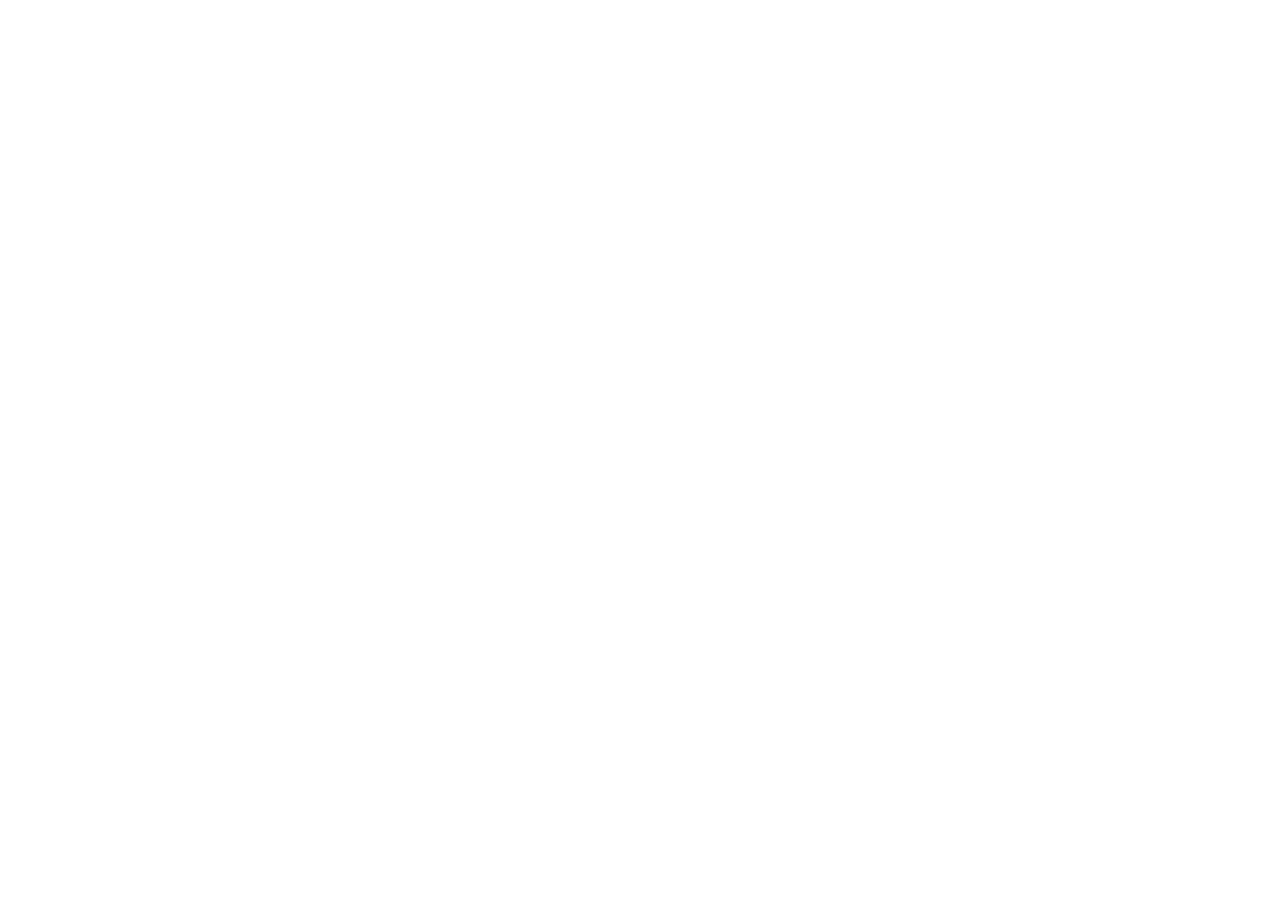
==== index.html @ b6cc02c6 "This is our fav food" ====
<!DOCTYPE html>
<html lang="en">
<head>
    <meta charset="UTF-8">
    <meta http-equiv="X-UA-Compatible" content="IE=edge">
    <meta name="viewport" content="width=device-width, initial-scale=1.0">
    <title>Document</title>
</head>
<body>
    
</body>
</html>
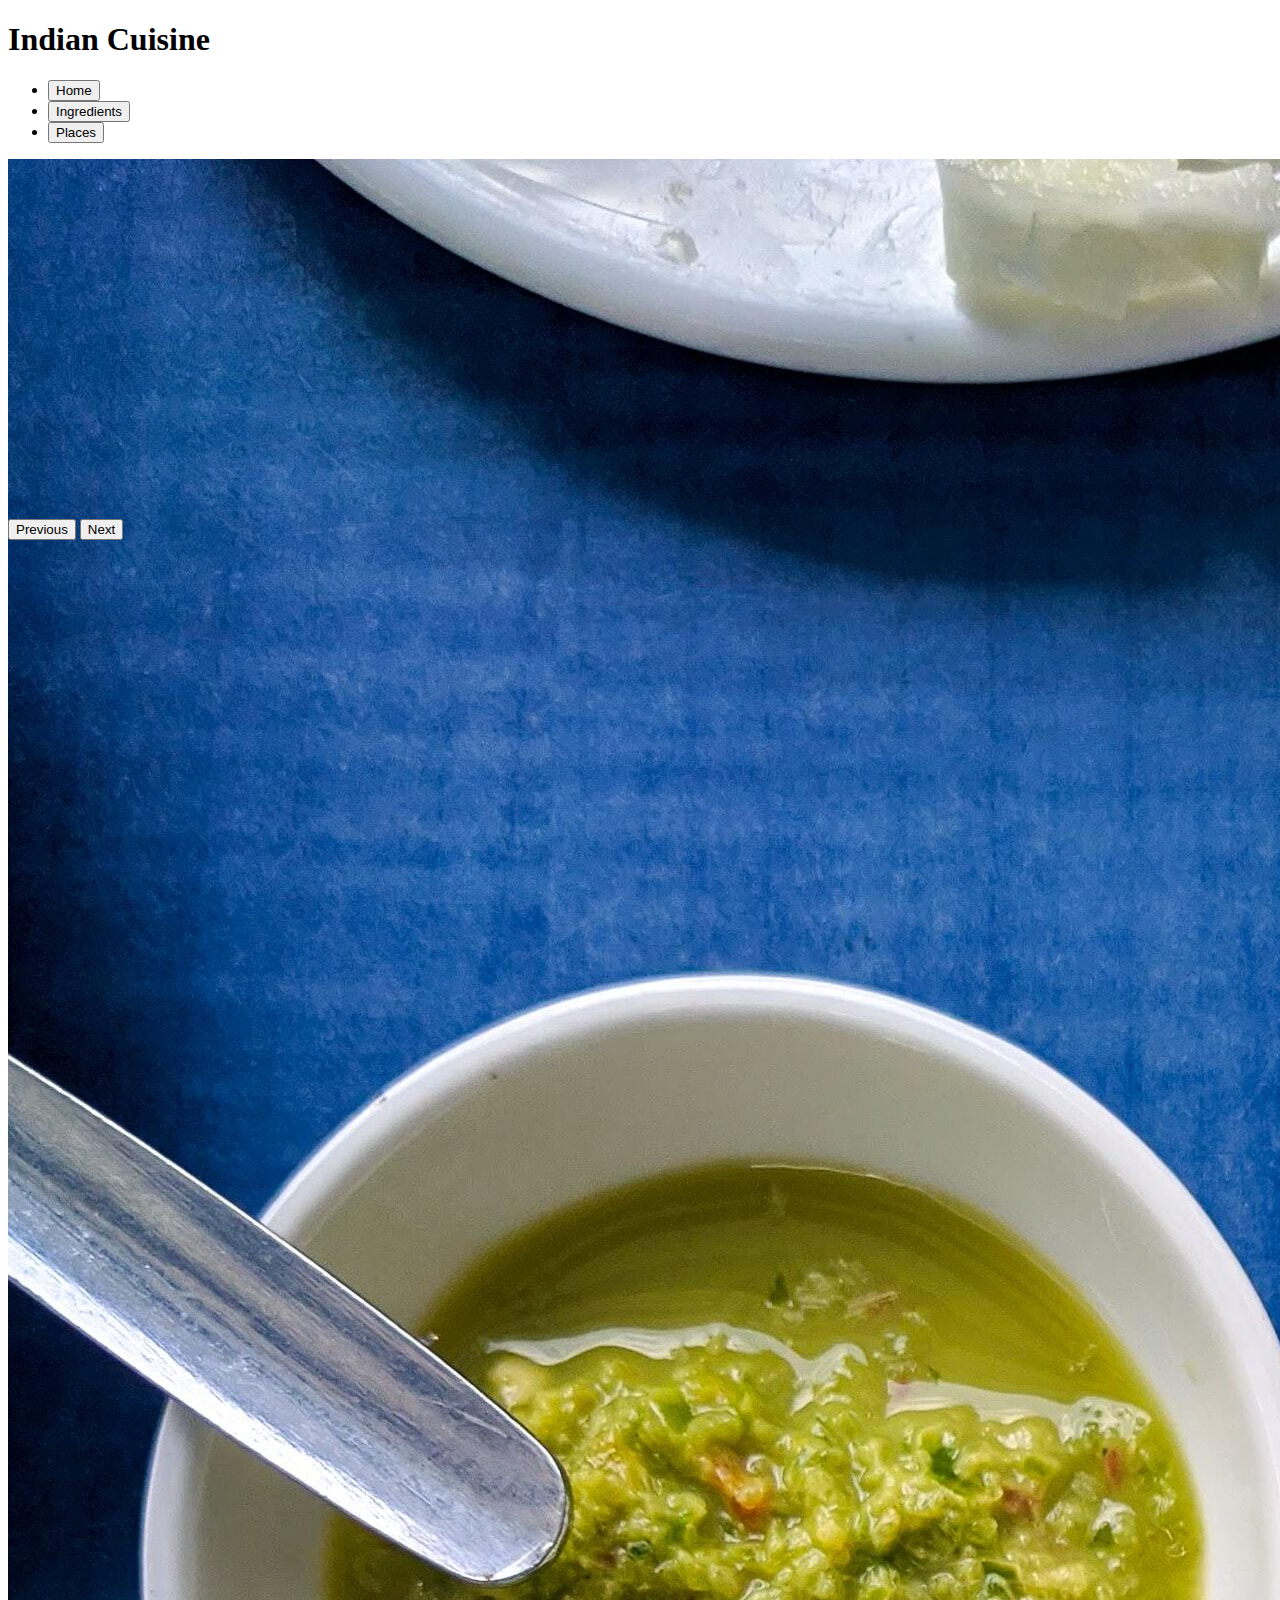
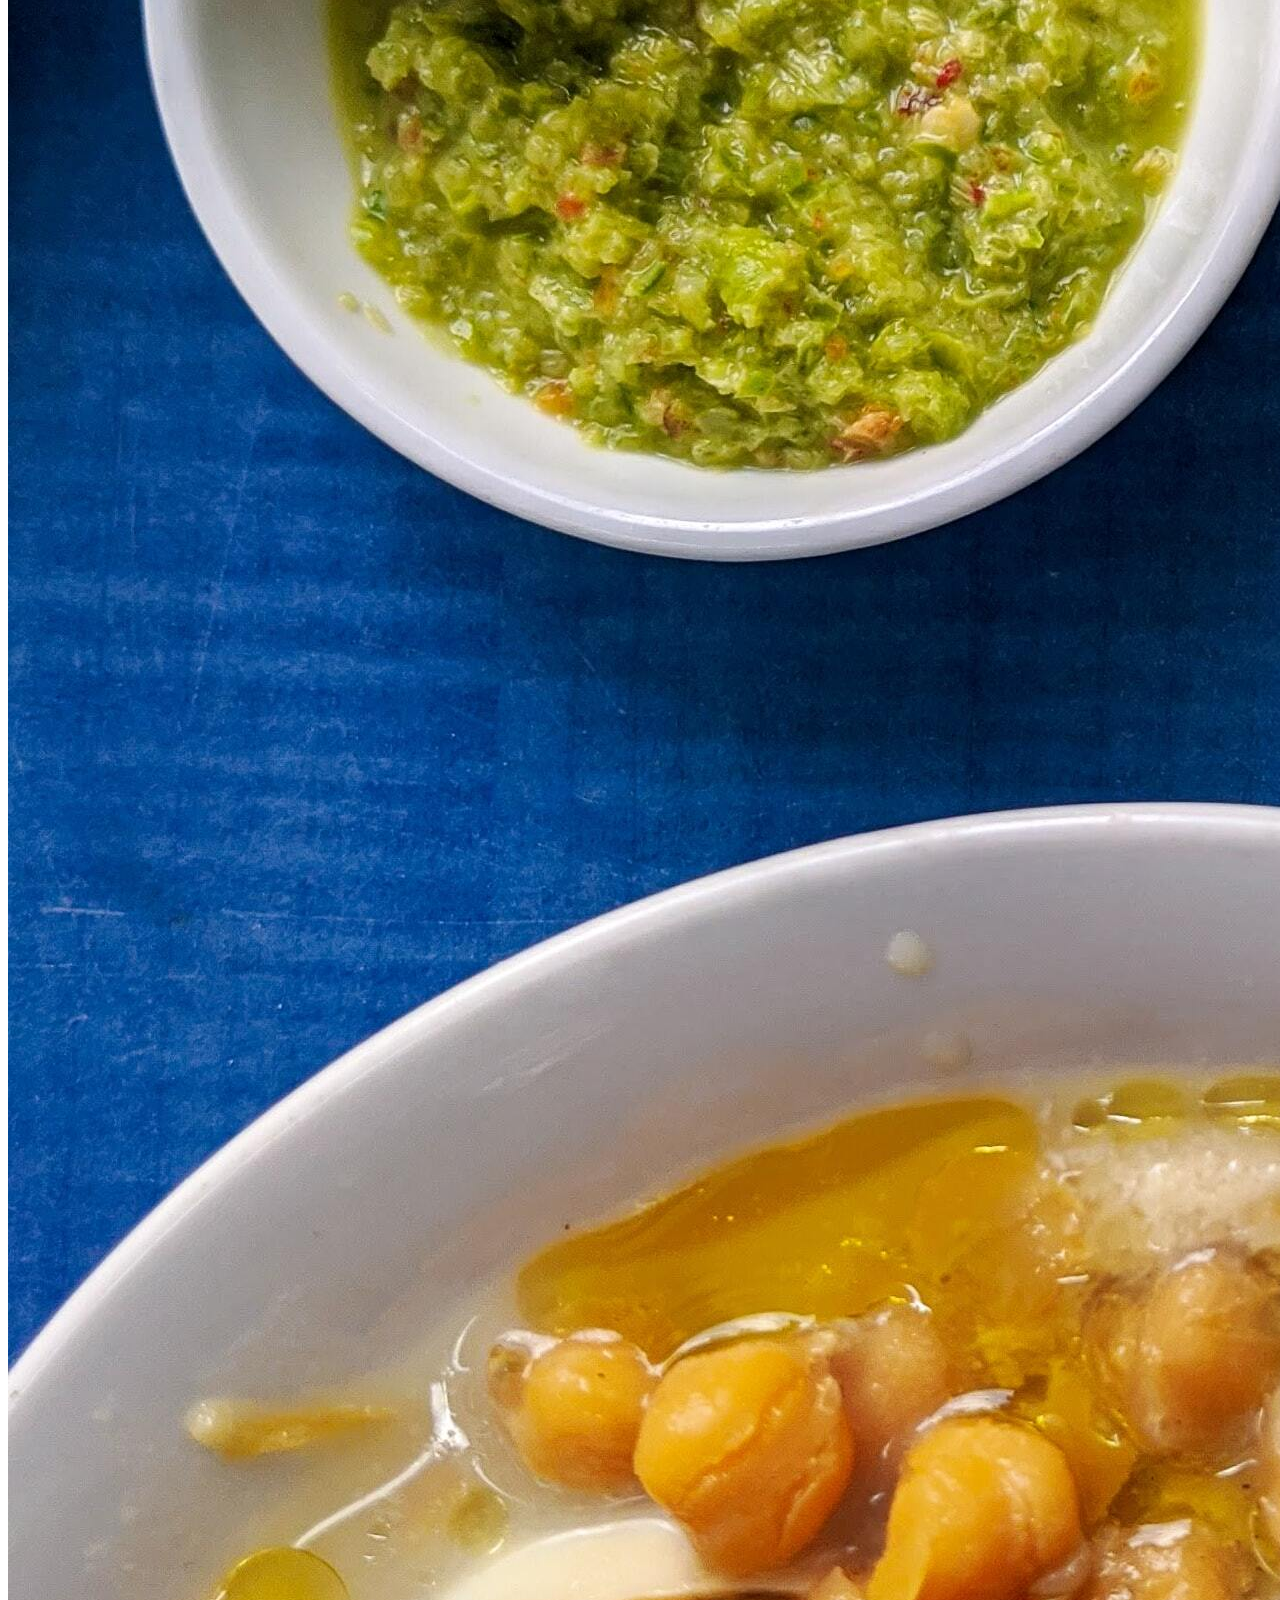
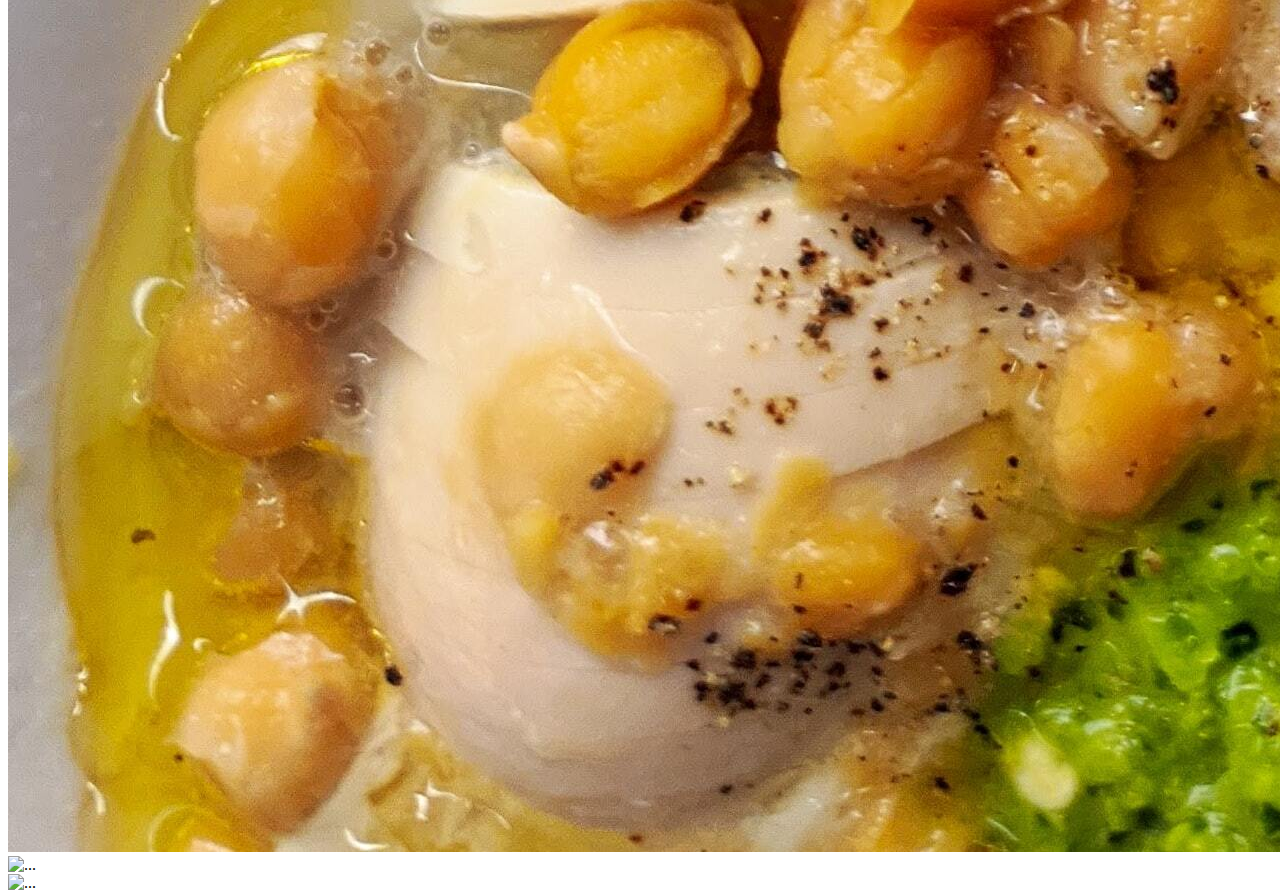
==== commit 55ff1874: "updated carousel" ====
--- a/index.html
+++ b/index.html
@@ -4,9 +4,44 @@
     <meta charset="UTF-8">
     <meta http-equiv="X-UA-Compatible" content="IE=edge">
     <meta name="viewport" content="width=device-width, initial-scale=1.0">
-    <title>Document</title>
+    <link href="https://cdn.jsdelivr.net/npm/bootstrap@5.2.1/dist/css/bootstrap.min.css" rel="stylesheet" integrity="sha384-iYQeCzEYFbKjA/T2uDLTpkwGzCiq6soy8tYaI1GyVh/UjpbCx/TYkiZhlZB6+fzT" crossorigin="anonymous">
+    <script src="https://cdn.jsdelivr.net/npm/bootstrap@5.2.1/dist/js/bootstrap.bundle.min.js" integrity="sha384-u1OknCvxWvY5kfmNBILK2hRnQC3Pr17a+RTT6rIHI7NnikvbZlHgTPOOmMi466C8" crossorigin="anonymous"></script>
+    <link rel="stylesheet" href="style.css">
+    <title>Fav-food</title>
 </head>
 <body>
-    
+    <header class="h1 p-3 text-warning bg-secondary">
+        <h1 >Indian Cuisine</h1>
+    </header>
+    <nav class="navbar navbar-expand-lg bg-light">
+        <ul class="navbar-nav me-auto mb-2 mb-lg-0">
+            <li class="nav-item"><a class="nav-link active" href="./index.html"><button class="btn btn-warning">Home</button></a></li>
+            <li class="nav-item"><a class="nav-link active" href="./ingred-recipe.html"><button class="btn btn-warning">Ingredients</button></a></li>
+            <li class="nav-item"><a class="nav-link active" href="./places.html"><button class="btn btn-warning">Places</button></a></li>
+        </ul>
+    </nav>
+
+    <div id="carouselExampleControls" class="carousel slide" data-bs-ride="carousel">
+        <div class="carousel-inner">
+          <div class="carousel-item active">
+            <img src="./images/food-test.jpg" class="d-block w-100" alt="Picture of Indian food">
+          </div>
+          <div class="carousel-item">
+            <img src="..." class="d-block w-100" alt="...">
+          </div>
+          <div class="carousel-item">
+            <img src="..." class="d-block w-100" alt="...">
+          </div>
+        </div>
+        <button class="carousel-control-prev" type="button" data-bs-target="#carouselExampleControls" data-bs-slide="prev">
+          <span class="carousel-control-prev-icon" aria-hidden="true"></span>
+          <span class="visually-hidden">Previous</span>
+        </button>
+        <button class="carousel-control-next" type="button" data-bs-target="#carouselExampleControls" data-bs-slide="next">
+          <span class="carousel-control-next-icon" aria-hidden="true"></span>
+          <span class="visually-hidden">Next</span>
+        </button>
+      </div>
+
 </body>
 </html>
--- a/style.css
+++ b/style.css
@@ -0,0 +1,5 @@
+.carousel-inner, .carousel, .slide {
+    width: 100%;
+    height: 360px;
+}
+
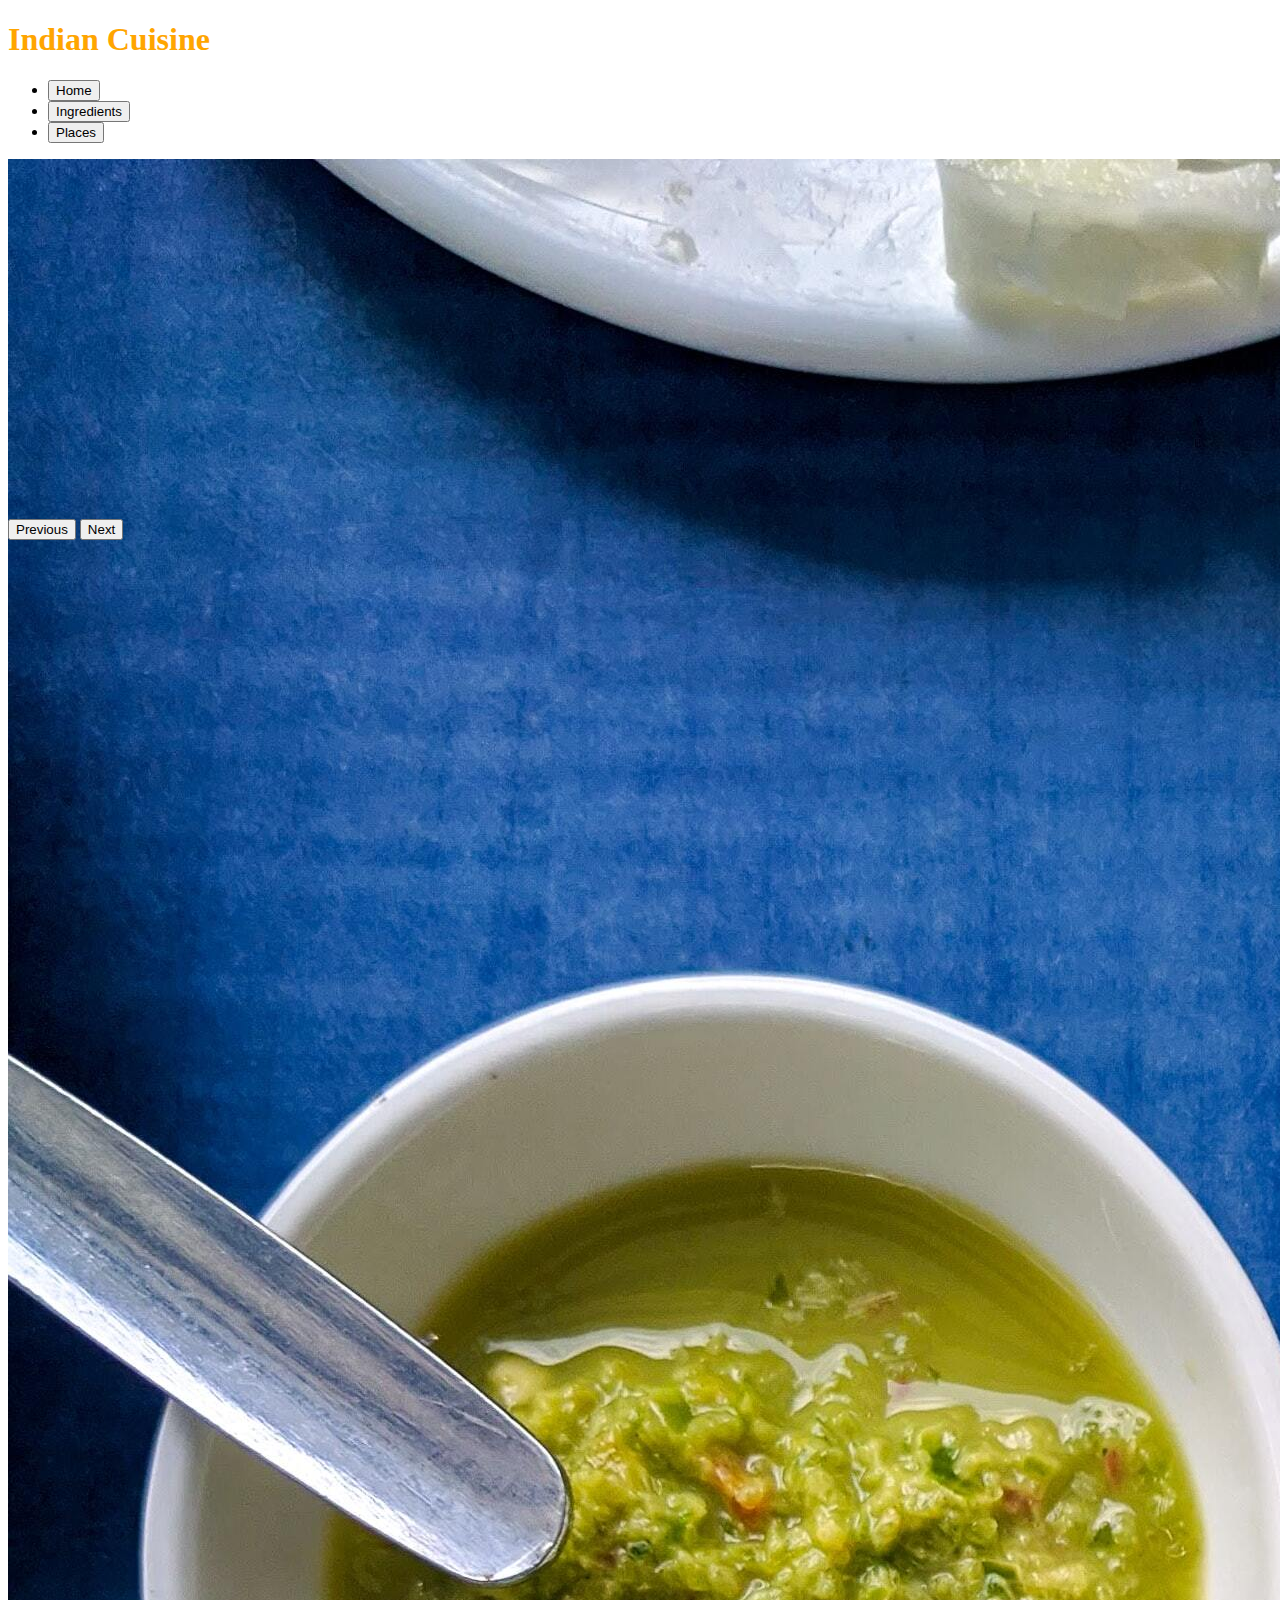
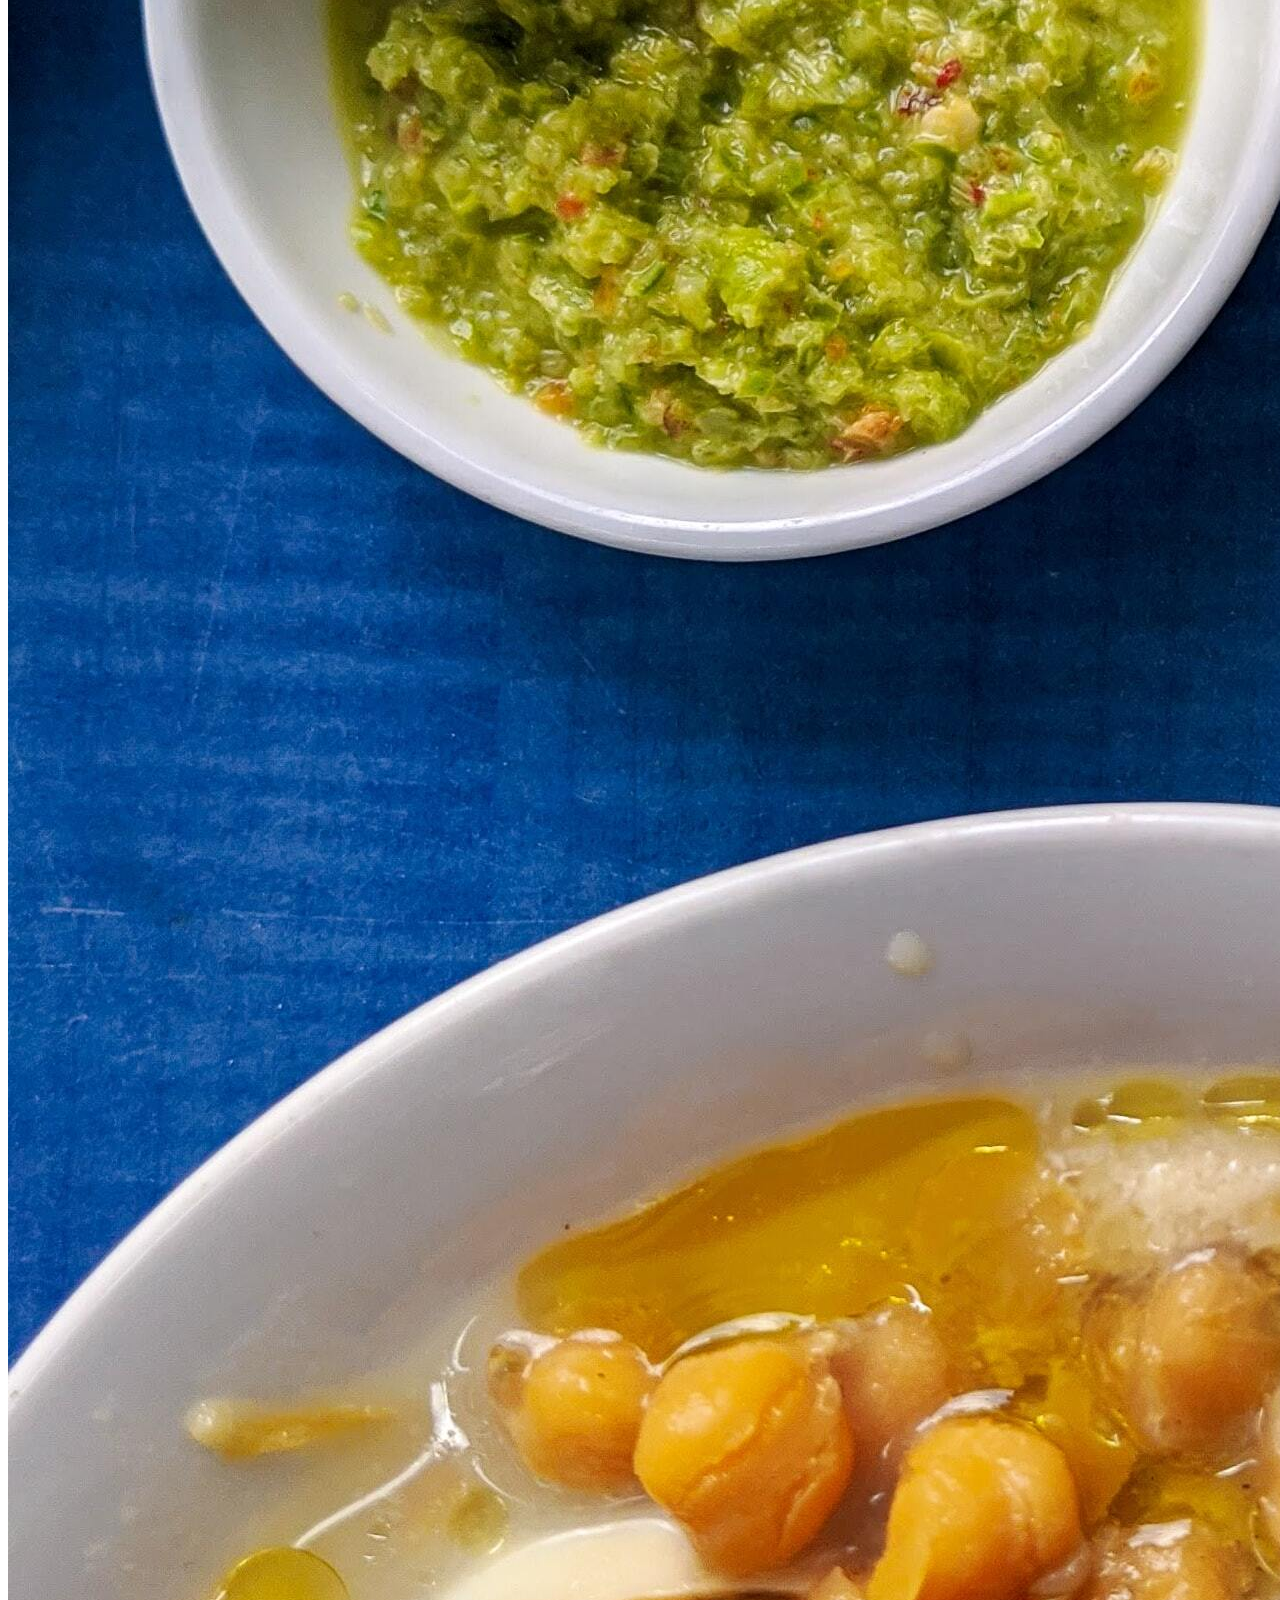
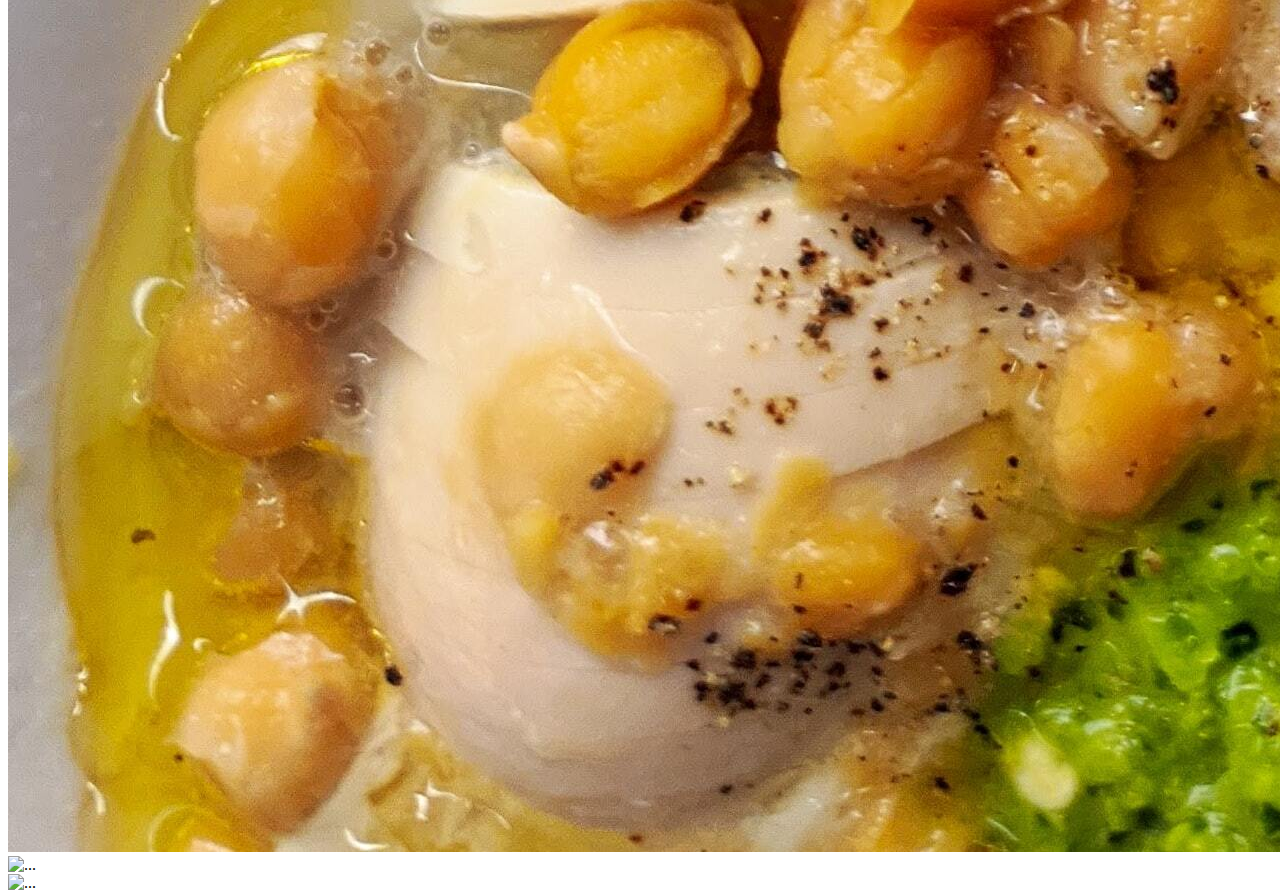
==== commit 086f1b93: "media queries" ====
--- a/index.html
+++ b/index.html
@@ -10,7 +10,7 @@
     <title>Fav-food</title>
 </head>
 <body>
-    <header class="h1 p-3 text-warning bg-secondary">
+    <header class="h1 p-3 header-colour bg-secondary">
         <h1 >Indian Cuisine</h1>
     </header>
     <nav class="navbar navbar-expand-lg bg-light">
--- a/style.css
+++ b/style.css
@@ -3,3 +3,18 @@
     height: 360px;
 }
 
+.header-colour {
+    color: orange;
+}
+
+@media only screen and (max-width: 990px) {
+    .header-colour  {
+        color: white;
+    }
+}
+
+@media only screen and (max-width: 767px) {
+    .header-colour {
+        color: rgb(37, 201, 37);
+    }
+}
